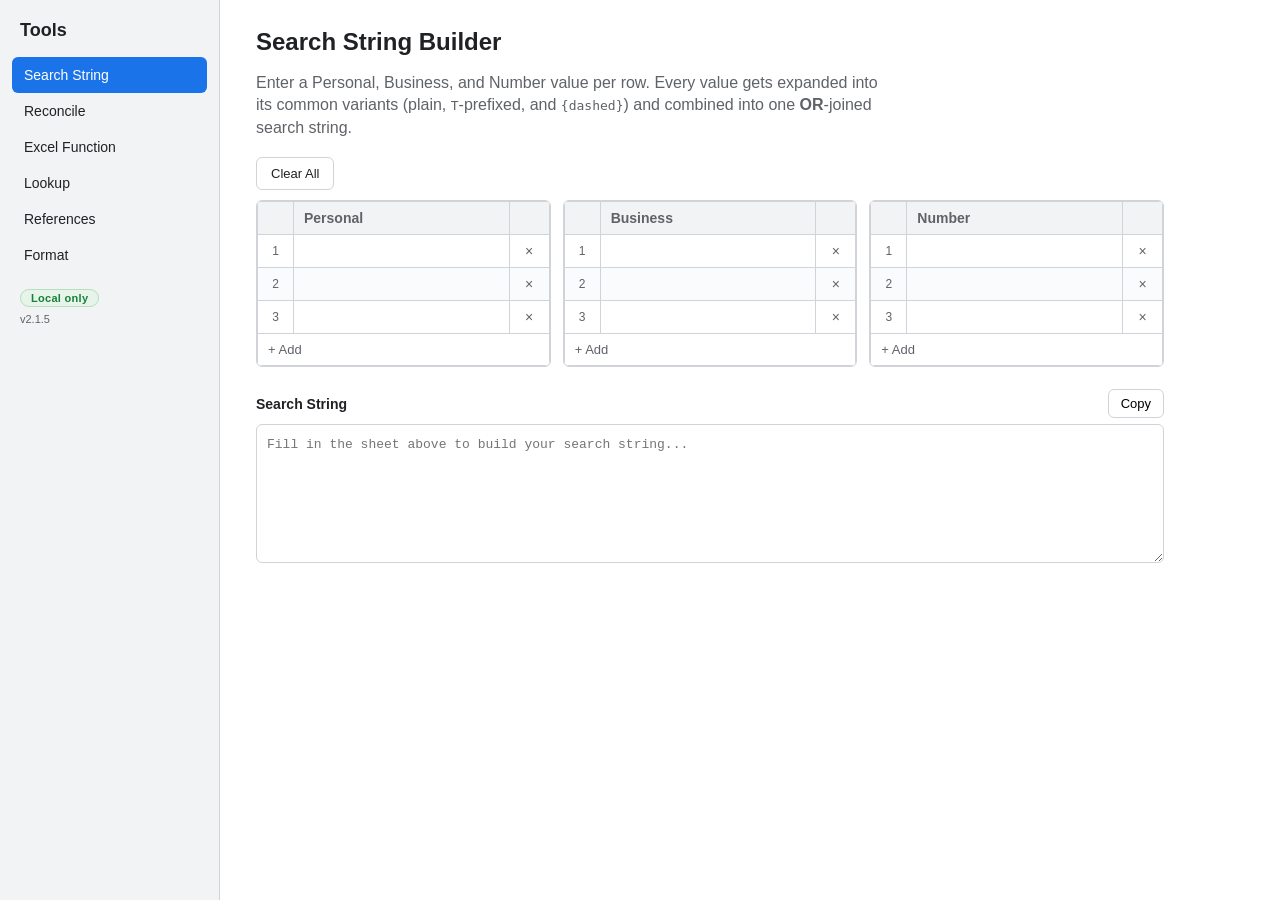
==== index.html @ 8e073d5a "Wheelhouse: build for Python 3.13 (v2.1.5) Bumps the target interpreter and points /py at the py313 " ====
<!doctype html>
<html lang="en">
<head>
  <meta charset="UTF-8" />
  <meta name="viewport" content="width=device-width, initial-scale=1.0" />
  <title>Werk Toolz</title>
  <link rel="stylesheet" href="style.css" />
</head>
<body>
  <div class="app">
    <nav class="sidebar">
      <h1 class="brand">Tools</h1>
      <ul class="tool-list">
        <li><button class="tool-nav-btn active" data-tool="search-string">Search String</button></li>
        <li><button class="tool-nav-btn" data-tool="reconcile">Reconcile</button></li>
        <li><button class="tool-nav-btn" data-tool="excel">Excel Function</button></li>
        <li><button class="tool-nav-btn" data-tool="lookup">Lookup</button></li>
        <li><button class="tool-nav-btn" data-tool="refs">References</button></li>
        <li><button class="tool-nav-btn" data-tool="format">Format</button></li>
      </ul>
      <div class="local-badge">Local only</div>
      <div class="version-label">v2.1.5</div>
    </nav>

    <main class="content">
      <section id="tool-search-string" class="tool-panel active">
        <header class="tool-header">
          <h2>Search String Builder</h2>
          <p class="tool-desc">
            Enter a Personal, Business, and Number value per row. Every value gets expanded
            into its common variants (plain, <code>T</code>-prefixed, and
            <code>{dashed}</code>) and combined into one <strong>OR</strong>-joined search string.
          </p>
        </header>

        <div class="toolbar">
          <button id="clear-rows-btn" type="button" class="secondary">Clear All</button>
        </div>

        <div class="columns-layout">
          <div class="sheet-wrapper">
            <table class="sheet">
              <thead><tr><th class="row-num-col"></th><th>Personal</th><th class="row-action-col"></th></tr></thead>
              <tbody id="col-rows-personal"></tbody>
              <tfoot><tr><td colspan="3" class="col-add-cell"><button class="col-add-btn" data-col="personal" type="button">+ Add</button></td></tr></tfoot>
            </table>
          </div>
          <div class="sheet-wrapper">
            <table class="sheet">
              <thead><tr><th class="row-num-col"></th><th>Business</th><th class="row-action-col"></th></tr></thead>
              <tbody id="col-rows-business"></tbody>
              <tfoot><tr><td colspan="3" class="col-add-cell"><button class="col-add-btn" data-col="business" type="button">+ Add</button></td></tr></tfoot>
            </table>
          </div>
          <div class="sheet-wrapper">
            <table class="sheet">
              <thead><tr><th class="row-num-col"></th><th>Number</th><th class="row-action-col"></th></tr></thead>
              <tbody id="col-rows-number"></tbody>
              <tfoot><tr><td colspan="3" class="col-add-cell"><button class="col-add-btn" data-col="number" type="button">+ Add</button></td></tr></tfoot>
            </table>
          </div>
        </div>

        <div class="output-section">
          <div class="output-header">
            <label for="output-string">Search String</label>
            <button id="copy-btn" type="button">Copy</button>
          </div>
          <textarea id="output-string" readonly rows="6" placeholder="Fill in the sheet above to build your search string..."></textarea>
        </div>
      </section>

      <script>
        // Search String Builder: three editable columns (Personal / Business /
        // Number). Each filled row is expanded into ID variants and joined
        // into one OR search string.
        (function () {
          "use strict";

          const cols = { personal: [], business: [], number: [] };
          let nextId = 1;

          function makeEntry(value) { return { id: nextId++, value: value || "" }; }

          function initCols() {
            cols.personal = [makeEntry(), makeEntry(), makeEntry()];
            cols.business = [makeEntry(), makeEntry(), makeEntry()];
            cols.number   = [makeEntry(), makeEntry(), makeEntry()];
          }

          function digitsOnly(v) { return (v || "").replace(/\D/g, ""); }

          // Personal ID: 9 digits -> 123-45-6789
          function formatPersonal(d) {
            if (d.length !== 9) return null;
            return `${d.slice(0, 3)}-${d.slice(3, 5)}-${d.slice(5)}`;
          }

          // Business ID: 9 digits -> 12-3456789
          function formatBusiness(d) {
            if (d.length !== 9) return null;
            return `${d.slice(0, 2)}-${d.slice(2)}`;
          }

          // Every ID becomes: raw digits, T-prefixed digits, and a {formatted} variant.
          function tinVariants(rawValue, formatter) {
            const raw = (rawValue || "").trim();
            if (!raw) return [];
            const digits = digitsOnly(raw);
            if (!digits) return [raw];
            const variants = [digits, `T${digits}`];
            const formatted = formatter(digits);
            variants.push(formatted ? `{${formatted}}` : `{${digits}}`);
            return variants;
          }

          function numberVariants(rawValue) {
            const raw = (rawValue || "").trim();
            return raw ? [raw] : [];
          }

          const output   = document.getElementById("output-string");
          const copyBtn  = document.getElementById("copy-btn");
          const clearBtn = document.getElementById("clear-rows-btn");

          function buildOutput() {
            const seen = new Set();
            const terms = [];
            const add = (list) => list.forEach((t) => {
              if (!seen.has(t)) { seen.add(t); terms.push(t); }
            });
            cols.personal.forEach((e) => add(tinVariants(e.value, formatPersonal)));
            cols.business.forEach((e) => add(tinVariants(e.value, formatBusiness)));
            cols.number.forEach((e)   => add(numberVariants(e.value)));
            output.value = terms.join(" OR ");
          }

          function renderCol(name) {
            const entries = cols[name];
            const tbody   = document.getElementById(`col-rows-${name}`);
            tbody.innerHTML = "";

            entries.forEach((entry, idx) => {
              const tr = document.createElement("tr");

              const numTd = document.createElement("td");
              numTd.className = "row-num";
              numTd.textContent = idx + 1;
              tr.appendChild(numTd);

              const td = document.createElement("td");
              const input = document.createElement("input");
              input.type = "text";
              input.autocomplete = "off";
              input.spellcheck = false;
              input.value = entry.value;

              input.addEventListener("input", (e) => {
                entry.value = e.target.value;
                buildOutput();
              });

              // Pasting multiple lines fills this row and creates new ones below it.
              input.addEventListener("paste", (e) => {
                const text = (e.clipboardData || window.clipboardData).getData("text");
                const parts = text.split(/\r?\n/);
                while (parts.length > 1 && parts[parts.length - 1].trim() === "") parts.pop();
                if (parts.length <= 1) return;
                e.preventDefault();
                parts.forEach((val, i) => {
                  if (idx + i < entries.length) {
                    entries[idx + i].value = val;
                  } else {
                    entries.push(makeEntry(val));
                  }
                });
                render();
              });

              td.appendChild(input);
              tr.appendChild(td);

              const actionTd = document.createElement("td");
              const del = document.createElement("button");
              del.type = "button";
              del.className = "delete-row-btn";
              del.textContent = "×";
              del.title = "Delete row";
              del.addEventListener("click", () => {
                entries.splice(idx, 1);
                if (entries.length === 0) entries.push(makeEntry());
                render();
              });
              actionTd.appendChild(del);
              tr.appendChild(actionTd);

              tbody.appendChild(tr);
            });
          }

          function render() {
            renderCol("personal");
            renderCol("business");
            renderCol("number");
            buildOutput();
          }

          document.querySelectorAll(".col-add-btn").forEach((btn) => {
            btn.addEventListener("click", () => {
              cols[btn.dataset.col].push(makeEntry());
              render();
            });
          });

          clearBtn.addEventListener("click", () => { initCols(); render(); });

          copyBtn.addEventListener("click", async () => {
            if (!output.value) return;
            try {
              await navigator.clipboard.writeText(output.value);
            } catch {
              output.select();
              document.execCommand("copy");
            }
            copyBtn.textContent = "Copied!";
            copyBtn.classList.add("copied");
            setTimeout(() => {
              copyBtn.textContent = "Copy";
              copyBtn.classList.remove("copied");
            }, 1200);
          });

          initCols();
          render();
        })();
      </script>

      <section id="tool-reconcile" class="tool-panel">
        <header class="tool-header">
          <h2>List Reconciliation</h2>
          <p class="tool-desc">
            Paste two lists (one item per line) and see what's unique to each and what
            they share — the digital version of tying out two reports.
          </p>
        </header>

        <div class="toolbar recon-opts">
          <label><input type="checkbox" id="recon-trim" checked /> Trim spaces</label>
          <label><input type="checkbox" id="recon-ci" /> Ignore case</label>
          <label><input type="checkbox" id="recon-blanks" checked /> Ignore blank lines</label>
        </div>

        <div class="recon-inputs">
          <div class="field">
            <label for="recon-a">List A <span id="recon-a-stat" class="field-stat"></span></label>
            <textarea id="recon-a" class="mono" rows="10" spellcheck="false" placeholder="One item per line..."></textarea>
          </div>
          <div class="field">
            <label for="recon-b">List B <span id="recon-b-stat" class="field-stat"></span></label>
            <textarea id="recon-b" class="mono" rows="10" spellcheck="false" placeholder="One item per line..."></textarea>
          </div>
        </div>

        <div class="recon-results">
          <div class="recon-result">
            <div class="output-header">
              <label for="recon-a-only">In A only <span id="recon-a-only-count" class="count-badge">0</span></label>
              <button class="recon-copy" data-target="recon-a-only" type="button">Copy</button>
            </div>
            <textarea id="recon-a-only" class="mono" readonly rows="8"></textarea>
          </div>
          <div class="recon-result">
            <div class="output-header">
              <label for="recon-both">In both <span id="recon-both-count" class="count-badge">0</span></label>
              <button class="recon-copy" data-target="recon-both" type="button">Copy</button>
            </div>
            <textarea id="recon-both" class="mono" readonly rows="8"></textarea>
          </div>
          <div class="recon-result">
            <div class="output-header">
              <label for="recon-b-only">In B only <span id="recon-b-only-count" class="count-badge">0</span></label>
              <button class="recon-copy" data-target="recon-b-only" type="button">Copy</button>
            </div>
            <textarea id="recon-b-only" class="mono" readonly rows="8"></textarea>
          </div>
        </div>
      </section>

      <script>
        // List Reconciliation: compare two line-based lists.
        (function () {
          "use strict";

          const a = document.getElementById("recon-a");
          const b = document.getElementById("recon-b");
          const trimBox = document.getElementById("recon-trim");
          const ciBox = document.getElementById("recon-ci");
          const blanksBox = document.getElementById("recon-blanks");

          const aOnly = document.getElementById("recon-a-only");
          const bOnly = document.getElementById("recon-b-only");
          const both  = document.getElementById("recon-both");

          // Build a Map of normalized key -> first original value seen.
          function toMap(text) {
            const map = new Map();
            let total = 0;
            text.split(/\r?\n/).forEach(function (line) {
              const orig = trimBox.checked ? line.trim() : line;
              if (blanksBox.checked && orig === "") return;
              total++;
              const key = ciBox.checked ? orig.toLowerCase() : orig;
              if (!map.has(key)) map.set(key, orig);
            });
            return { map: map, total: total };
          }

          function setStat(id, total, unique) {
            document.getElementById(id).textContent =
              total ? "— " + total + " line" + (total === 1 ? "" : "s") +
                      ", " + unique + " unique" : "";
          }

          function run() {
            const A = toMap(a.value);
            const B = toMap(b.value);
            const aList = [], bList = [], bothList = [];
            A.map.forEach(function (orig, key) {
              if (B.map.has(key)) bothList.push(orig); else aList.push(orig);
            });
            B.map.forEach(function (orig, key) {
              if (!A.map.has(key)) bList.push(orig);
            });

            aOnly.value = aList.join("\n");
            bOnly.value = bList.join("\n");
            both.value = bothList.join("\n");
            document.getElementById("recon-a-only-count").textContent = aList.length;
            document.getElementById("recon-b-only-count").textContent = bList.length;
            document.getElementById("recon-both-count").textContent = bothList.length;
            setStat("recon-a-stat", A.total, A.map.size);
            setStat("recon-b-stat", B.total, B.map.size);
          }

          [a, b].forEach((el) => el.addEventListener("input", run));
          [trimBox, ciBox, blanksBox].forEach((el) => el.addEventListener("change", run));

          document.querySelectorAll(".recon-copy").forEach(function (btn) {
            btn.addEventListener("click", async function () {
              const ta = document.getElementById(btn.dataset.target);
              if (!ta.value) return;
              try { await navigator.clipboard.writeText(ta.value); }
              catch { ta.select(); document.execCommand("copy"); }
              btn.textContent = "Copied!";
              btn.classList.add("copied");
              setTimeout(function () {
                btn.textContent = "Copy";
                btn.classList.remove("copied");
              }, 1200);
            });
          });

          run();
        })();
      </script>

      <script>
        // Shared helper used by the Excel Function, Lookup, and References
        // tools below: detect sheet-qualified references (Sheet1!A1:A10) and
        // rewrite them to point at another open workbook via INDIRECT, so the
        // workbook file name can be supplied by string concatenation.
        var ExcelRef = (function () {
          "use strict";

          // A1, $A$1, A1:B10, A:A, 1:1 (with optional $ anchors).
          const RANGE = "(?:\\$?[A-Za-z]{1,3}\\$?[0-9]+(?::\\$?[A-Za-z]{1,3}\\$?[0-9]+)?" +
                        "|\\$?[A-Za-z]{1,3}:\\$?[A-Za-z]{1,3}" +
                        "|\\$?[0-9]+:\\$?[0-9]+)";
          // Sheet1 or 'My Sheet' (apostrophes inside a quoted name are doubled).
          const SHEET = "(?:'(?:[^']|'')+'|[A-Za-z_][A-Za-z0-9_.]*)";
          const REF_RE = new RegExp("(" + SHEET + ")!(" + RANGE + ")", "g");

          // Escape a literal for use inside an Excel double-quoted string.
          function dq(s) { return s.replace(/"/g, '""'); }

          // Split a formula into string-literal and non-string segments so callers
          // never rewrite text that appears inside quotes.
          function splitStrings(f) {
            const parts = [];
            let cur = "", inStr = false, i = 0;
            while (i < f.length) {
              const c = f[i];
              if (inStr) {
                if (c === '"') {
                  if (f[i + 1] === '"') { cur += '""'; i += 2; continue; }
                  cur += '"'; parts.push({ t: cur, s: true }); cur = ""; inStr = false; i++;
                } else { cur += c; i++; }
              } else if (c === '"') {
                if (cur) parts.push({ t: cur, s: false });
                cur = '"'; inStr = true; i++;
              } else { cur += c; i++; }
            }
            if (cur) parts.push({ t: cur, s: inStr });
            return parts;
          }

          // Build the INDIRECT() replacement for one sheet-qualified reference.
          function wrapRef(sheetRaw, rangeRaw, mode, file) {
            let pre, post;
            if (sheetRaw[0] === "'") {
              const inner = sheetRaw.slice(1, -1);
              pre  = "'[";
              post = "]" + inner + "'!" + rangeRaw;
            } else {
              pre  = "[";
              post = "]" + sheetRaw + "!" + rangeRaw;
            }
            if (mode === "literal") {
              return 'INDIRECT("' + dq(pre + file + post) + '")';
            }
            // Cell-reference mode: concatenate the file name in from the cell.
            return 'INDIRECT("' + dq(pre) + '"&' + file + '&"' + dq(post) + '")';
          }

          // Rewrite every sheet-qualified reference in a formula fragment.
          // Returns { out, count }; refs inside quoted strings are untouched.
          function redirect(text, mode, file) {
            let count = 0;
            const out = splitStrings(text).map(function (p) {
              if (p.s) return p.t;
              return p.t.replace(REF_RE, function (m, sheet, range) {
                count++;
                return wrapRef(sheet, range, mode, file);
              });
            }).join("");
            return { out: out, count: count };
          }

          return { redirect: redirect, splitStrings: splitStrings };
        })();
      </script>

      <section id="tool-excel" class="tool-panel">
        <header class="tool-header">
          <h2>Excel Function Builder</h2>
          <p class="tool-desc">
            Paste a normal formula and this rewrites every <strong>sheet-qualified</strong>
            reference (e.g. <code>Sheet1!A1:A10</code>) to point at another <em>open</em>
            workbook using <code>INDIRECT</code>, so the workbook file name can be supplied by
            string concatenation. Bare references like <code>A2</code> are left untouched.
          </p>
        </header>

        <div class="excel-fields">
          <div class="field">
            <label for="excel-input">Formula</label>
            <textarea id="excel-input" rows="4" spellcheck="false"
              placeholder="=VLOOKUP(A2, Sheet1!A:B, 2, FALSE)"></textarea>
          </div>

          <div class="field">
            <label for="excel-file">Target workbook file name</label>
            <input type="text" id="excel-file" autocomplete="off" spellcheck="false" placeholder="$A$1" />
            <div class="excel-mode">
              <label><input type="radio" name="excel-file-mode" value="cell" checked /> Cell reference (a cell that holds the file name)</label>
              <label><input type="radio" name="excel-file-mode" value="literal" /> Literal text (type the file name)</label>
            </div>
            <p class="field-hint" id="excel-hint"></p>
          </div>
        </div>

        <div class="output-section">
          <div class="output-header">
            <label for="excel-output">Converted formula</label>
            <button id="excel-copy-btn" type="button">Copy</button>
          </div>
          <textarea id="excel-output" readonly rows="4" placeholder="Your INDIRECT formula appears here..."></textarea>
          <p class="excel-status" id="excel-status"></p>
        </div>
      </section>

      <script>
        // Excel Function tool: redirect a whole formula to another open workbook.
        (function () {
          "use strict";

          const input      = document.getElementById("excel-input");
          const fileInput  = document.getElementById("excel-file");
          const output     = document.getElementById("excel-output");
          const status     = document.getElementById("excel-status");
          const hint       = document.getElementById("excel-hint");
          const copyBtn    = document.getElementById("excel-copy-btn");
          const modeRadios = document.querySelectorAll('input[name="excel-file-mode"]');

          function currentMode() {
            let m = "cell";
            modeRadios.forEach((r) => { if (r.checked) m = r.value; });
            return m;
          }

          function updateHint(mode) {
            if (mode === "cell") {
              fileInput.placeholder = "$A$1";
              hint.textContent =
                "Enter the cell that holds the workbook name (e.g. $A$1). That cell " +
                "should contain the name as shown in Excel's title bar, e.g. Book1.xlsx. " +
                "The workbook must be open.";
            } else {
              fileInput.placeholder = "Book1.xlsx";
              hint.textContent =
                "Type the workbook name exactly as shown in Excel's title bar, " +
                "e.g. Book1.xlsx. The workbook must be open.";
            }
          }

          function convert() {
            const mode = currentMode();
            const file = fileInput.value.trim();
            updateHint(mode);

            if (!input.value.trim()) {
              output.value = ""; status.textContent = ""; status.className = "excel-status";
              return;
            }
            if (!file) {
              output.value = "";
              status.textContent = mode === "cell"
                ? "Enter the cell that holds the workbook name (e.g. $A$1)."
                : "Enter the workbook file name (e.g. Book1.xlsx).";
              status.className = "excel-status warn";
              return;
            }

            let f = input.value.trim();
            const hadEq = f[0] === "=";
            if (hadEq) f = f.slice(1);

            const res = ExcelRef.redirect(f, mode, file);
            output.value = (hadEq ? "=" : "") + res.out;
            if (res.count === 0) {
              status.textContent =
                "No sheet-qualified references found — nothing to redirect. " +
                "Add a sheet name like Sheet1!A1.";
              status.className = "excel-status warn";
            } else {
              status.textContent =
                "Redirected " + res.count + " reference" + (res.count === 1 ? "" : "s") +
                " to the target workbook.";
              status.className = "excel-status ok";
            }
          }

          input.addEventListener("input", convert);
          fileInput.addEventListener("input", convert);
          modeRadios.forEach((r) => r.addEventListener("change", convert));

          copyBtn.addEventListener("click", async () => {
            if (!output.value) return;
            try { await navigator.clipboard.writeText(output.value); }
            catch { output.select(); document.execCommand("copy"); }
            copyBtn.textContent = "Copied!";
            copyBtn.classList.add("copied");
            setTimeout(() => {
              copyBtn.textContent = "Copy";
              copyBtn.classList.remove("copied");
            }, 1200);
          });

          updateHint(currentMode());
        })();
      </script>

      <section id="tool-lookup" class="tool-panel">
        <header class="tool-header">
          <h2>Lookup Builder</h2>
          <p class="tool-desc">
            Build an <code>XLOOKUP</code> or <code>VLOOKUP</code> from its parts.
            Optionally point the search ranges at another <em>open</em> workbook via
            <code>INDIRECT</code> (same trick as the Excel Function tool).
          </p>
        </header>

        <div class="excel-fields">
          <div class="excel-mode lookup-kind">
            <label><input type="radio" name="lookup-kind" value="xlookup" checked /> XLOOKUP</label>
            <label><input type="radio" name="lookup-kind" value="vlookup" /> VLOOKUP</label>
          </div>

          <div class="field">
            <label for="lk-value">Lookup value</label>
            <input type="text" id="lk-value" class="lk-input" placeholder="A2" spellcheck="false" autocomplete="off" />
          </div>

          <div class="field lk-x">
            <label for="lk-lookup-array">Lookup array (where to search)</label>
            <input type="text" id="lk-lookup-array" class="lk-input" placeholder="Sheet1!A:A" spellcheck="false" autocomplete="off" />
          </div>
          <div class="field lk-x">
            <label for="lk-return-array">Return array (what to return)</label>
            <input type="text" id="lk-return-array" class="lk-input" placeholder="Sheet1!C:C" spellcheck="false" autocomplete="off" />
          </div>
          <div class="field lk-x">
            <label for="lk-notfound">If not found (optional)</label>
            <input type="text" id="lk-notfound" class="lk-input" placeholder="&quot;Not found&quot;" spellcheck="false" autocomplete="off" />
          </div>

          <div class="field lk-v" hidden>
            <label for="lk-table">Table array</label>
            <input type="text" id="lk-table" class="lk-input" placeholder="Sheet1!A:C" spellcheck="false" autocomplete="off" />
          </div>
          <div class="field lk-v" hidden>
            <label for="lk-col">Column index (which column to return)</label>
            <input type="text" id="lk-col" class="lk-input" placeholder="3" spellcheck="false" autocomplete="off" />
          </div>
          <div class="field lk-v" hidden>
            <label class="excel-mode single"><input type="checkbox" id="lk-exact" checked /> Exact match</label>
          </div>

          <div class="field">
            <label class="excel-mode single"><input type="checkbox" id="lk-external" /> Look in another open workbook</label>
            <div id="lk-external-opts" hidden>
              <input type="text" id="lk-file" class="lk-input" placeholder="$A$1" spellcheck="false" autocomplete="off" />
              <div class="excel-mode">
                <label><input type="radio" name="lk-file-mode" value="cell" checked /> Cell reference (holds the file name)</label>
                <label><input type="radio" name="lk-file-mode" value="literal" /> Literal file name</label>
              </div>
              <p class="field-hint">
                Only sheet-qualified ranges (e.g. <code>Sheet1!A:A</code>) get redirected;
                the lookup value stays on the current sheet.
              </p>
            </div>
          </div>
        </div>

        <div class="output-section">
          <div class="output-header">
            <label for="lk-output">Formula</label>
            <button id="lk-copy" type="button">Copy</button>
          </div>
          <textarea id="lk-output" class="mono" readonly rows="3" placeholder="Fill in the fields above..."></textarea>
        </div>
      </section>

      <script>
        // Lookup Builder: assemble an XLOOKUP / VLOOKUP, optionally redirected
        // to another open workbook via the shared ExcelRef helper above.
        (function () {
          "use strict";

          const out = document.getElementById("lk-output");
          const kindRadios = document.querySelectorAll('input[name="lookup-kind"]');
          const modeRadios = document.querySelectorAll('input[name="lk-file-mode"]');
          const extBox     = document.getElementById("lk-external");
          const extOpts    = document.getElementById("lk-external-opts");
          const fileInput  = document.getElementById("lk-file");
          const copyBtn    = document.getElementById("lk-copy");
          const xFields    = document.querySelectorAll(".lk-x");
          const vFields    = document.querySelectorAll(".lk-v");

          function val(id) { return document.getElementById(id).value.trim(); }
          function radioVal(list) {
            let v = null;
            list.forEach((r) => { if (r.checked) v = r.value; });
            return v;
          }

          function redir(ref) {
            if (!extBox.checked) return ref;
            const file = fileInput.value.trim();
            if (!file) return ref;
            return ExcelRef.redirect(ref, radioVal(modeRadios), file).out;
          }

          function build() {
            const kind = radioVal(kindRadios);
            const isX = kind === "xlookup";
            xFields.forEach((el) => { el.hidden = !isX; });
            vFields.forEach((el) => { el.hidden = isX; });
            extOpts.hidden = !extBox.checked;

            const value = val("lk-value");

            if (isX) {
              const la = val("lk-lookup-array");
              const ra = val("lk-return-array");
              const nf = val("lk-notfound");
              if (!value || !la || !ra) { out.value = ""; return; }
              const args = [value, redir(la), redir(ra)];
              if (nf) args.push(nf);
              out.value = "=XLOOKUP(" + args.join(", ") + ")";
            } else {
              const table = val("lk-table");
              const col = val("lk-col");
              const exact = document.getElementById("lk-exact").checked;
              if (!value || !table || !col) { out.value = ""; return; }
              out.value = "=VLOOKUP(" + value + ", " + redir(table) + ", " + col +
                          ", " + (exact ? "FALSE" : "TRUE") + ")";
            }
          }

          document.querySelectorAll(
            "#tool-lookup input[type=text], #tool-lookup input[type=radio], #tool-lookup input[type=checkbox]"
          ).forEach((el) => {
            el.addEventListener("input", build);
            el.addEventListener("change", build);
          });

          copyBtn.addEventListener("click", async () => {
            if (!out.value) return;
            try { await navigator.clipboard.writeText(out.value); }
            catch { out.select(); document.execCommand("copy"); }
            copyBtn.textContent = "Copied!";
            copyBtn.classList.add("copied");
            setTimeout(() => {
              copyBtn.textContent = "Copy";
              copyBtn.classList.remove("copied");
            }, 1200);
          });

          build();
        })();
      </script>

      <section id="tool-refs" class="tool-panel">
        <header class="tool-header">
          <h2>Reference Toolkit</h2>
          <p class="tool-desc">Small helpers for wrangling cell and sheet references.</p>
        </header>

        <article class="note-card">
          <h3>Column letter ↔ number</h3>
          <p class="note-desc">Type a column letter (e.g. <code>AA</code>) or a number (e.g. <code>27</code>) — get the other.</p>
          <div class="inline-field">
            <input type="text" id="col-input" class="lk-input narrow" placeholder="AA or 27" spellcheck="false" autocomplete="off" />
            <span id="col-result" class="inline-result"></span>
          </div>
        </article>

        <article class="note-card">
          <h3>Absolute / relative references</h3>
          <p class="note-desc">
            Paste a formula or range and re-anchor every cell reference with <code>$</code>.
            Text inside quotes is left alone.
          </p>
          <textarea id="anchor-input" class="lk-input mono" rows="2" spellcheck="false" placeholder="=SUM(A1:B10)"></textarea>
          <div class="btn-row">
            <button type="button" class="mini-btn" data-anchor="abs">$A$1 absolute</button>
            <button type="button" class="mini-btn" data-anchor="rel">A1 relative</button>
            <button type="button" class="mini-btn" data-anchor="row">A$1 lock row</button>
            <button type="button" class="mini-btn" data-anchor="col">$A1 lock column</button>
          </div>
          <div class="note-code-wrap">
            <button class="note-copy-btn" type="button">Copy</button>
            <pre class="note-code"><code id="anchor-output"></code></pre>
          </div>
        </article>

        <article class="note-card">
          <h3>Sheet &amp; range reference</h3>
          <p class="note-desc">Combine a sheet name and range, quoting the sheet name automatically when it needs it.</p>
          <div class="inline-field">
            <input type="text" id="sr-sheet" class="lk-input" placeholder="Sheet name" spellcheck="false" autocomplete="off" />
            <span class="inline-sep">!</span>
            <input type="text" id="sr-range" class="lk-input narrow" placeholder="A1:B10" spellcheck="false" autocomplete="off" />
          </div>
          <div class="note-code-wrap">
            <button class="note-copy-btn" type="button">Copy</button>
            <pre class="note-code"><code id="sr-output"></code></pre>
          </div>
        </article>
      </section>

      <script>
        // Reference Toolkit: column letter/number, $ anchoring, sheet!range builder.
        (function () {
          "use strict";

          // --- Column letter <-> number ---
          const colInput = document.getElementById("col-input");
          function colToNum(s) {
            s = s.toUpperCase();
            let n = 0;
            for (const ch of s) {
              if (ch < "A" || ch > "Z") return null;
              n = n * 26 + (ch.charCodeAt(0) - 64);
            }
            return n;
          }
          function numToCol(n) {
            if (!Number.isInteger(n) || n < 1 || n > 16384) return null;
            let s = "";
            while (n > 0) {
              const r = (n - 1) % 26;
              s = String.fromCharCode(65 + r) + s;
              n = Math.floor((n - 1) / 26);
            }
            return s;
          }
          const colResult = document.getElementById("col-result");
          function updateCol() {
            const raw = colInput.value.trim();
            if (!raw) { colResult.textContent = ""; colResult.className = "inline-result"; return; }
            if (/^[0-9]+$/.test(raw)) {
              const c = numToCol(parseInt(raw, 10));
              if (c) { colResult.textContent = "→ column " + c; colResult.className = "inline-result ok"; }
              else { colResult.textContent = "1–16384 only"; colResult.className = "inline-result warn"; }
            } else if (/^[A-Za-z]{1,3}$/.test(raw)) {
              const n = colToNum(raw);
              if (n && n <= 16384) { colResult.textContent = "→ number " + n; colResult.className = "inline-result ok"; }
              else { colResult.textContent = "A–XFD only"; colResult.className = "inline-result warn"; }
            } else {
              colResult.textContent = "Enter a letter (AA) or number (27)";
              colResult.className = "inline-result warn";
            }
          }
          colInput.addEventListener("input", updateCol);

          // --- Absolute / relative anchoring ---
          const anchorInput = document.getElementById("anchor-input");
          const anchorOutput = document.getElementById("anchor-output");
          // A cell reference not embedded in a longer identifier or a function call.
          const CELL_RE = /(?<![A-Za-z0-9_.])(\$?)([A-Za-z]{1,3})(\$?)([0-9]+)(?![A-Za-z0-9_(])/g;
          function anchor(mode) {
            const text = anchorInput.value;
            if (!text.trim()) { anchorOutput.textContent = ""; return; }
            anchorOutput.textContent = ExcelRef.splitStrings(text).map(function (p) {
              if (p.s) return p.t;
              return p.t.replace(CELL_RE, function (m, d1, col, d2, row) {
                const cd = (mode === "abs" || mode === "col") ? "$" : "";
                const rd = (mode === "abs" || mode === "row") ? "$" : "";
                return cd + col + rd + row;
              });
            }).join("");
          }
          document.querySelectorAll("#tool-refs [data-anchor]").forEach(function (btn) {
            btn.addEventListener("click", function () { anchor(btn.dataset.anchor); });
          });
          anchorInput.addEventListener("input", function () {
            if (anchorOutput.textContent) anchorOutput.textContent = "";
          });

          // --- Sheet & range builder ---
          const srSheet = document.getElementById("sr-sheet");
          const srRange = document.getElementById("sr-range");
          const srOutput = document.getElementById("sr-output");
          function needsQuote(name) { return !/^[A-Za-z_][A-Za-z0-9_.]*$/.test(name); }
          function buildSheetRef() {
            const sheet = srSheet.value.trim();
            const range = srRange.value.trim();
            if (!range) { srOutput.textContent = ""; return; }
            if (!sheet) { srOutput.textContent = range; return; }
            const s = needsQuote(sheet) ? "'" + sheet.replace(/'/g, "''") + "'" : sheet;
            srOutput.textContent = s + "!" + range;
          }
          srSheet.addEventListener("input", buildSheetRef);
          srRange.addEventListener("input", buildSheetRef);

          // --- Copy buttons for the code snippets above ---
          document.querySelectorAll("#tool-refs .note-copy-btn").forEach(function (btn) {
            btn.addEventListener("click", async function () {
              const code = btn.parentElement.querySelector("code");
              if (!code || !code.textContent) return;
              try {
                await navigator.clipboard.writeText(code.textContent);
              } catch (e) {
                const range = document.createRange();
                range.selectNodeContents(code);
                const sel = window.getSelection();
                sel.removeAllRanges();
                sel.addRange(range);
                document.execCommand("copy");
                sel.removeAllRanges();
              }
              btn.textContent = "Copied!";
              btn.classList.add("copied");
              setTimeout(function () {
                btn.textContent = "Copy";
                btn.classList.remove("copied");
              }, 1200);
            });
          });
        })();
      </script>

      <section id="tool-format" class="tool-panel">
        <header class="tool-header">
          <h2>Formula Formatter</h2>
          <p class="tool-desc">
            Indent a dense formula so you can read it, or collapse a formatted one back to
            a single line. Everything stays in your browser.
          </p>
        </header>

        <div class="field">
          <label for="fmt-input">Formula</label>
          <textarea id="fmt-input" class="mono" rows="4" spellcheck="false" placeholder="=IF(A1>0,SUM(Sheet1!B1:B10),0)"></textarea>
        </div>

        <div class="btn-row">
          <button type="button" class="mini-btn" id="fmt-pretty">Format</button>
          <button type="button" class="mini-btn" id="fmt-min">Minify</button>
          <label class="field-hint indent-pick">Indent:
            <select id="fmt-indent">
              <option value="2">2 spaces</option>
              <option value="4">4 spaces</option>
              <option value="tab">Tab</option>
            </select>
          </label>
        </div>

        <div class="output-section">
          <div class="output-header">
            <label for="fmt-output">Result</label>
            <button id="fmt-copy" type="button">Copy</button>
          </div>
          <textarea id="fmt-output" class="mono" readonly rows="10" placeholder="Formatted formula appears here..."></textarea>
        </div>
      </section>

      <script>
        // Formula Formatter: pretty-print / minify an Excel formula (string-aware).
        (function () {
          "use strict";

          const input = document.getElementById("fmt-input");
          const output = document.getElementById("fmt-output");
          const indentSel = document.getElementById("fmt-indent");
          const copyBtn = document.getElementById("fmt-copy");

          // Copy a quoted string literal verbatim (handles doubled "" escapes),
          // advancing i past it; returns { s, i }.
          function readString(f, i) {
            let s = f[i]; i++;
            while (i < f.length) {
              s += f[i];
              if (f[i] === '"') {
                if (f[i + 1] === '"') { s += f[i + 1]; i += 2; continue; }
                i++; break;
              }
              i++;
            }
            return { s: s, i: i };
          }

          function unit() {
            const v = indentSel.value;
            return v === "tab" ? "\t" : " ".repeat(parseInt(v, 10));
          }

          function pretty(f) {
            const pad = unit();
            let out = "", depth = 0, i = 0;
            while (i < f.length) {
              const c = f[i];
              if (c === '"') { const r = readString(f, i); out += r.s; i = r.i; continue; }
              if (c === " " || c === "\t" || c === "\n" || c === "\r") { i++; continue; }
              if (c === "(") { out += "(\n" + pad.repeat(depth + 1); depth++; i++; continue; }
              if (c === ",") { out = out.replace(/\s+$/, ""); out += ",\n" + pad.repeat(depth); i++; continue; }
              if (c === ")") {
                depth = Math.max(0, depth - 1);
                out = out.replace(/\s+$/, "");
                out += out.endsWith("(") ? ")" : "\n" + pad.repeat(depth) + ")";
                i++; continue;
              }
              out += c; i++;
            }
            return out;
          }

          function minify(f) {
            let out = "", i = 0;
            while (i < f.length) {
              const c = f[i];
              if (c === '"') { const r = readString(f, i); out += r.s; i = r.i; continue; }
              if (c === " " || c === "\t" || c === "\n" || c === "\r") { i++; continue; }
              out += c; i++;
            }
            return out;
          }

          document.getElementById("fmt-pretty").addEventListener("click", function () {
            output.value = pretty(input.value.trim());
          });
          document.getElementById("fmt-min").addEventListener("click", function () {
            output.value = minify(input.value.trim());
          });
          indentSel.addEventListener("change", function () {
            if (output.value && output.value.indexOf("\n") !== -1) output.value = pretty(input.value.trim());
          });

          copyBtn.addEventListener("click", async () => {
            if (!output.value) return;
            try { await navigator.clipboard.writeText(output.value); }
            catch { output.select(); document.execCommand("copy"); }
            copyBtn.textContent = "Copied!";
            copyBtn.classList.add("copied");
            setTimeout(() => {
              copyBtn.textContent = "Copy";
              copyBtn.classList.remove("copied");
            }, 1200);
          });
        })();
      </script>
    </main>
  </div>

  <script>
    // Sidebar nav: show the clicked tool's panel, hide the rest.
    document.querySelectorAll(".tool-nav-btn").forEach(function (btn) {
      btn.addEventListener("click", function () {
        var tool = btn.dataset.tool;
        document.querySelectorAll(".tool-nav-btn").forEach(function (b) {
          b.classList.toggle("active", b === btn);
        });
        document.querySelectorAll(".tool-panel").forEach(function (p) {
          p.classList.toggle("active", p.id === "tool-" + tool);
        });
      });
    });
  </script>
</body>
</html>
---- style.css ----
:root {
  --border: #d0d3d8;
  --header-bg: #f1f3f5;
  --row-alt: #fafbfc;
  --accent: #1a73e8;
  --accent-dark: #1558b0;
  --text: #202124;
  --muted: #5f6368;
  --danger: #c5221f;
}

* {
  box-sizing: border-box;
}

/* The hidden attribute must win over author display rules (e.g. .field). */
[hidden] {
  display: none !important;
}

body {
  margin: 0;
  font-family: -apple-system, BlinkMacSystemFont, "Segoe UI", Roboto, Helvetica, Arial, sans-serif;
  color: var(--text);
  background: #ffffff;
}

.app {
  display: flex;
  min-height: 100vh;
}

.sidebar {
  width: 220px;
  flex-shrink: 0;
  background: var(--header-bg);
  border-right: 1px solid var(--border);
  padding: 20px 12px;
}

.brand {
  font-size: 18px;
  margin: 0 0 16px 8px;
}

.tool-list {
  list-style: none;
  margin: 0;
  padding: 0;
}

.tool-nav-btn {
  width: 100%;
  text-align: left;
  padding: 10px 12px;
  border: none;
  background: transparent;
  border-radius: 6px;
  font-size: 14px;
  cursor: pointer;
  color: var(--text);
}

.tool-nav-btn:hover {
  background: #e8eaed;
}

.tool-nav-btn.active {
  background: var(--accent);
  color: #fff;
}

.content {
  flex: 1;
  padding: 28px 36px;
  max-width: 980px;
}

.tool-panel {
  display: none;
}

.tool-panel.active {
  display: block;
}

.tool-header h2 {
  margin: 0 0 6px;
}

.tool-desc {
  color: var(--muted);
  max-width: 640px;
  line-height: 1.4;
}

.toolbar {
  display: flex;
  align-items: center;
  gap: 10px;
  margin: 18px 0 10px;
}

.toolbar button {
  padding: 8px 14px;
  border: 1px solid var(--accent);
  background: var(--accent);
  color: #fff;
  border-radius: 6px;
  cursor: pointer;
  font-size: 13px;
}

.toolbar button:hover {
  background: var(--accent-dark);
}

.toolbar button.secondary {
  background: #fff;
  color: var(--text);
  border-color: var(--border);
}

.toolbar button.secondary:hover {
  background: var(--header-bg);
}

.columns-layout {
  display: flex;
  gap: 12px;
  align-items: flex-start;
}

.columns-layout .sheet-wrapper {
  flex: 1;
  min-width: 0;
}

.sheet-wrapper {
  overflow-x: auto;
  border: 1px solid var(--border);
  border-radius: 6px;
}

table.sheet {
  border-collapse: collapse;
  width: 100%;
  font-size: 14px;
}

table.sheet th,
table.sheet td {
  border: 1px solid var(--border);
  padding: 0;
}

table.sheet thead th {
  background: var(--header-bg);
  padding: 8px 10px;
  text-align: left;
  font-weight: 600;
  color: var(--muted);
}

table.sheet .row-num-col  { width: 36px; }
table.sheet .row-action-col { width: 40px; }

table.sheet tbody tr:nth-child(even) { background: var(--row-alt); }

.row-num {
  text-align: center;
  color: var(--muted);
  font-size: 12px;
  user-select: none;
}

table.sheet td input[type="text"] {
  width: 100%;
  border: none;
  padding: 8px 10px;
  font-size: 14px;
  font-family: inherit;
  background: transparent;
  outline-offset: -2px;
}

table.sheet td input[type="text"]:focus {
  outline: 2px solid var(--accent);
  background: #fff;
}

.delete-row-btn {
  width: 100%;
  height: 100%;
  border: none;
  background: transparent;
  color: var(--muted);
  cursor: pointer;
  font-size: 14px;
  padding: 8px;
}

.delete-row-btn:hover {
  color: var(--danger);
  background: #fdecea;
}

.col-add-cell { padding: 0; }

.col-add-btn {
  display: block;
  width: 100%;
  border: none;
  background: transparent;
  padding: 8px 10px;
  font-size: 13px;
  cursor: pointer;
  color: var(--muted);
  text-align: left;
}

.col-add-btn:hover {
  background: var(--header-bg);
  color: var(--text);
}

.output-section {
  margin-top: 22px;
}

.output-header {
  display: flex;
  align-items: center;
  justify-content: space-between;
  margin-bottom: 6px;
}

.output-header label {
  font-weight: 600;
  font-size: 14px;
}

#copy-btn {
  padding: 6px 12px;
  border: 1px solid var(--border);
  background: #fff;
  border-radius: 6px;
  cursor: pointer;
  font-size: 13px;
}

#copy-btn:hover {
  background: var(--header-bg);
}

#copy-btn.copied {
  border-color: #188038;
  color: #188038;
}

#output-string {
  width: 100%;
  font-family: "SFMono-Regular", Consolas, "Liberation Mono", Menlo, monospace;
  font-size: 13px;
  padding: 10px;
  border: 1px solid var(--border);
  border-radius: 6px;
  resize: vertical;
  line-height: 1.5;
}

/* excel function builder */
.excel-fields {
  margin-top: 18px;
  display: flex;
  flex-direction: column;
  gap: 18px;
  max-width: 720px;
}

.field {
  display: flex;
  flex-direction: column;
  gap: 6px;
}

.field > label {
  font-weight: 600;
  font-size: 14px;
}

#excel-input,
#excel-output {
  width: 100%;
  font-family: "SFMono-Regular", Consolas, "Liberation Mono", Menlo, monospace;
  font-size: 13px;
  padding: 10px;
  border: 1px solid var(--border);
  border-radius: 6px;
  resize: vertical;
  line-height: 1.5;
}

#excel-file {
  width: 100%;
  max-width: 320px;
  padding: 8px 10px;
  font-size: 14px;
  font-family: inherit;
  border: 1px solid var(--border);
  border-radius: 6px;
}

#excel-input:focus,
#excel-output:focus,
#excel-file:focus {
  outline: 2px solid var(--accent);
  outline-offset: -1px;
}

.excel-mode {
  display: flex;
  flex-direction: column;
  gap: 4px;
  margin-top: 4px;
  font-size: 13px;
}

.excel-mode label {
  display: flex;
  align-items: center;
  gap: 6px;
  cursor: pointer;
}

.field-hint {
  margin: 2px 0 0;
  font-size: 12px;
  color: var(--muted);
  line-height: 1.4;
}

.excel-status {
  margin: 8px 0 0;
  font-size: 13px;
  min-height: 1em;
}

.excel-status.ok { color: #188038; }
.excel-status.warn { color: #b06000; }

#excel-copy-btn {
  padding: 6px 12px;
  border: 1px solid var(--border);
  background: #fff;
  border-radius: 6px;
  cursor: pointer;
  font-size: 13px;
}

#excel-copy-btn:hover {
  background: var(--header-bg);
}

#excel-copy-btn.copied {
  border-color: #188038;
  color: #188038;
}

/* reference toolkit note cards */
.note-card {
  margin-top: 22px;
  border: 1px solid var(--border);
  border-radius: 8px;
  padding: 16px 18px;
}

.note-card h3 {
  margin: 0 0 6px;
  font-size: 15px;
}

.note-desc {
  margin: 0 0 12px;
  color: var(--muted);
  font-size: 13px;
  line-height: 1.5;
  max-width: 680px;
}

.note-code-wrap {
  position: relative;
}

.note-code {
  margin: 0;
  padding: 14px 16px;
  overflow-x: auto;
  background: #f8f9fa;
  border: 1px solid var(--border);
  border-radius: 6px;
  font-family: "SFMono-Regular", Consolas, "Liberation Mono", Menlo, monospace;
  font-size: 12.5px;
  line-height: 1.6;
  tab-size: 2;
}

.note-code code {
  white-space: pre;
  display: block;
}

.note-copy-btn {
  position: absolute;
  top: 8px;
  right: 8px;
  padding: 4px 12px;
  border: 1px solid var(--border);
  background: #fff;
  border-radius: 5px;
  cursor: pointer;
  font-size: 12px;
  color: var(--muted);
}

.note-copy-btn:hover {
  background: #e8eaed;
  color: var(--text);
}

.note-copy-btn.copied {
  border-color: #188038;
  color: #188038;
}

/* shared: monospace text inputs/areas & compact text inputs */
.mono {
  font-family: "SFMono-Regular", Consolas, "Liberation Mono", Menlo, monospace;
}

.lk-input {
  width: 100%;
  max-width: 420px;
  padding: 8px 10px;
  font-size: 14px;
  font-family: inherit;
  border: 1px solid var(--border);
  border-radius: 6px;
}

textarea.lk-input {
  max-width: 100%;
  resize: vertical;
  font-size: 13px;
  line-height: 1.5;
}

.lk-input.narrow { max-width: 160px; }

.lk-input:focus {
  outline: 2px solid var(--accent);
  outline-offset: -1px;
}

#lk-copy,
#fmt-copy {
  padding: 6px 12px;
  border: 1px solid var(--border);
  background: #fff;
  border-radius: 6px;
  cursor: pointer;
  font-size: 13px;
}

#lk-copy:hover,
#fmt-copy:hover { background: var(--header-bg); }

#lk-copy.copied,
#fmt-copy.copied { border-color: #188038; color: #188038; }

.excel-mode.single { flex-direction: row; }
.lookup-kind { flex-direction: row; gap: 18px; }

#lk-external-opts { margin-top: 8px; }
#lk-external-opts .lk-input { margin-bottom: 8px; }

/* list reconciliation */
.recon-opts label {
  display: flex;
  align-items: center;
  gap: 6px;
  font-size: 13px;
  color: var(--text);
  cursor: pointer;
}

.recon-inputs {
  display: grid;
  grid-template-columns: 1fr 1fr;
  gap: 14px;
  margin-top: 12px;
}

.recon-inputs textarea {
  width: 100%;
  padding: 10px;
  font-size: 13px;
  line-height: 1.5;
  border: 1px solid var(--border);
  border-radius: 6px;
  resize: vertical;
}

.recon-inputs textarea:focus {
  outline: 2px solid var(--accent);
  outline-offset: -1px;
}

.field-stat {
  font-weight: 400;
  font-size: 12px;
  color: var(--muted);
}

.recon-results {
  display: grid;
  grid-template-columns: repeat(3, 1fr);
  gap: 14px;
  margin-top: 18px;
}

.recon-result textarea {
  width: 100%;
  padding: 10px;
  font-size: 13px;
  line-height: 1.5;
  border: 1px solid var(--border);
  border-radius: 6px;
  resize: vertical;
  background: #fafbfc;
}

.recon-result .output-header label {
  display: flex;
  align-items: center;
  gap: 8px;
}

.count-badge {
  display: inline-block;
  min-width: 20px;
  text-align: center;
  font-size: 11px;
  font-weight: 600;
  color: var(--accent);
  background: #e8f0fe;
  border-radius: 20px;
  padding: 1px 8px;
}

.recon-copy {
  padding: 4px 10px;
  border: 1px solid var(--border);
  background: #fff;
  border-radius: 5px;
  cursor: pointer;
  font-size: 12px;
  color: var(--muted);
}

.recon-copy:hover { background: var(--header-bg); color: var(--text); }
.recon-copy.copied { border-color: #188038; color: #188038; }

/* reference toolkit + formatter controls */
.inline-field {
  display: flex;
  align-items: center;
  gap: 8px;
  flex-wrap: wrap;
}

.inline-sep {
  font-family: "SFMono-Regular", Consolas, "Liberation Mono", Menlo, monospace;
  color: var(--muted);
  font-weight: 600;
}

.inline-result {
  font-family: "SFMono-Regular", Consolas, "Liberation Mono", Menlo, monospace;
  font-size: 13px;
  color: var(--muted);
}

.inline-result.ok { color: #188038; }
.inline-result.warn { color: #b06000; }

.btn-row {
  display: flex;
  align-items: center;
  gap: 8px;
  flex-wrap: wrap;
  margin: 10px 0;
}

.mini-btn {
  padding: 6px 12px;
  border: 1px solid var(--border);
  background: #fff;
  border-radius: 6px;
  cursor: pointer;
  font-size: 13px;
  color: var(--text);
}

.mini-btn:hover { background: var(--header-bg); }

.indent-pick {
  display: flex;
  align-items: center;
  gap: 6px;
  margin-left: 6px;
}

.indent-pick select {
  font-size: 12px;
  padding: 3px 6px;
  border: 1px solid var(--border);
  border-radius: 5px;
}

@media (max-width: 720px) {
  .recon-inputs,
  .recon-results {
    grid-template-columns: 1fr;
  }
  .app {
    flex-direction: column;
  }
  .sidebar {
    width: 100%;
    border-right: none;
    border-bottom: 1px solid var(--border);
  }
  .content {
    padding: 20px;
  }
  .columns-layout {
    flex-direction: column;
  }
}

/* version label */
.version-label {
  margin: 6px 0 0 8px;
  font-size: 11px;
  color: var(--muted);
}

/* local-only badge */
.local-badge {
  margin: 16px 0 0 8px;
  display: inline-block;
  font-size: 11px;
  font-weight: 600;
  color: #188038;
  background: #e6f4ea;
  border: 1px solid #b7dfbf;
  border-radius: 20px;
  padding: 2px 10px;
  letter-spacing: 0.3px;
}
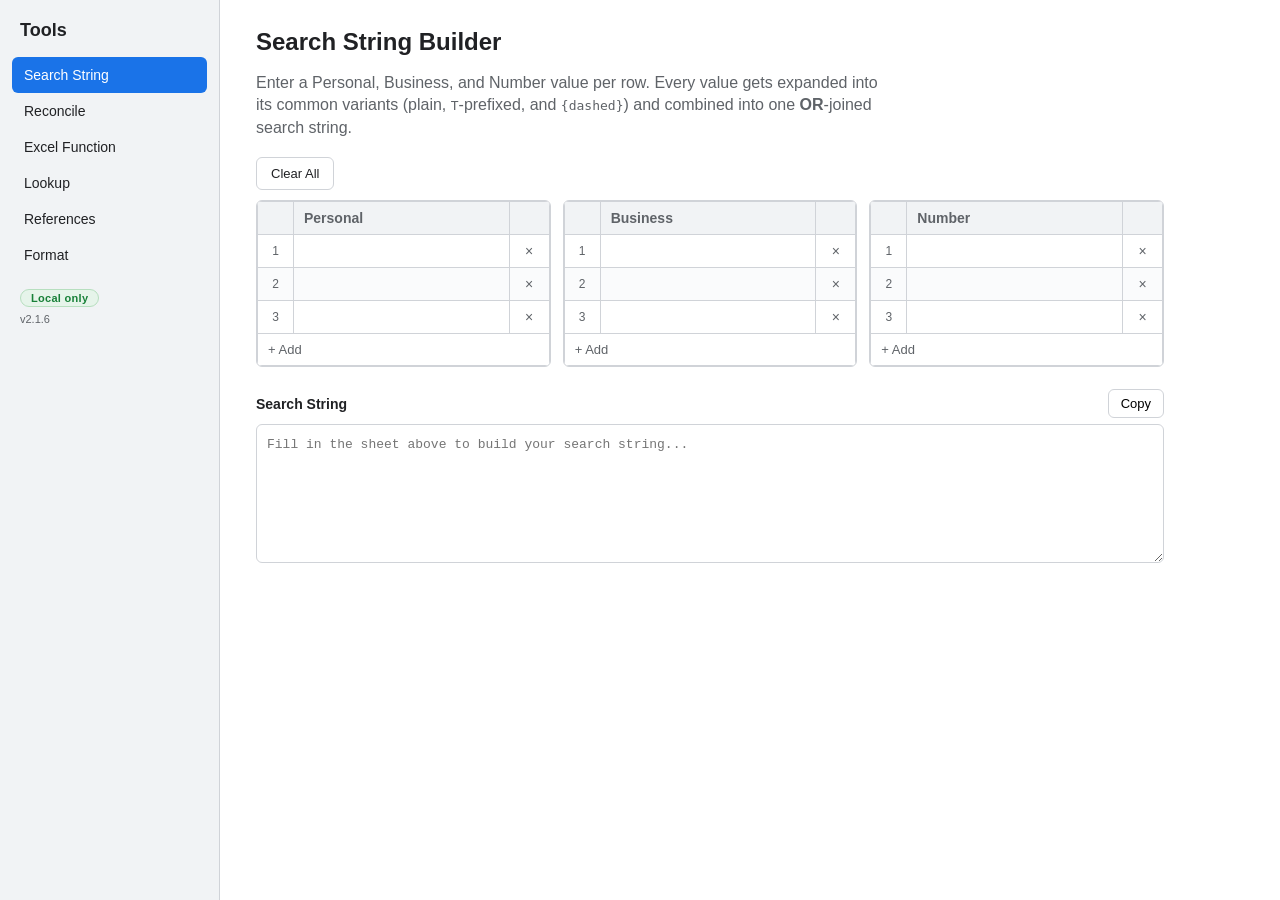
==== commit e6d5afd4: "Wheelhouse: prune release assets the current run did not upload (v2.1.6) Asset names carry the Pytho" ====
--- a/index.html
+++ b/index.html
@@ -19,7 +19,7 @@
         <li><button class="tool-nav-btn" data-tool="format">Format</button></li>
       </ul>
       <div class="local-badge">Local only</div>
-      <div class="version-label">v2.1.5</div>
+      <div class="version-label">v2.1.6</div>
     </nav>
 
     <main class="content">
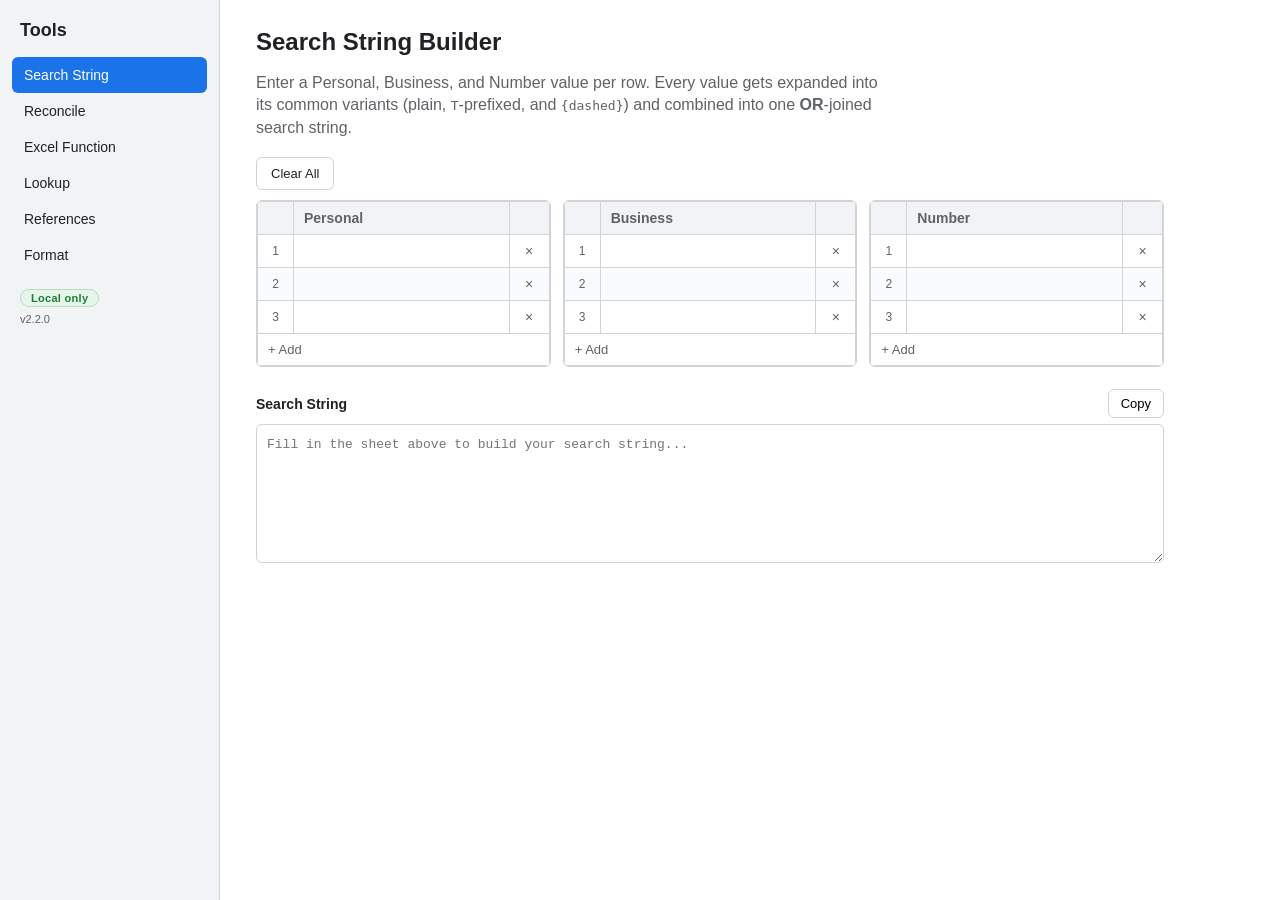
==== commit 14ba527e: "Wheelhouse: drop Playwright and the browser bundling (v2.2.0) Removes playwright from the package li" ====
--- a/index.html
+++ b/index.html
@@ -19,7 +19,7 @@
         <li><button class="tool-nav-btn" data-tool="format">Format</button></li>
       </ul>
       <div class="local-badge">Local only</div>
-      <div class="version-label">v2.1.6</div>
+      <div class="version-label">v2.2.0</div>
     </nav>
 
     <main class="content">
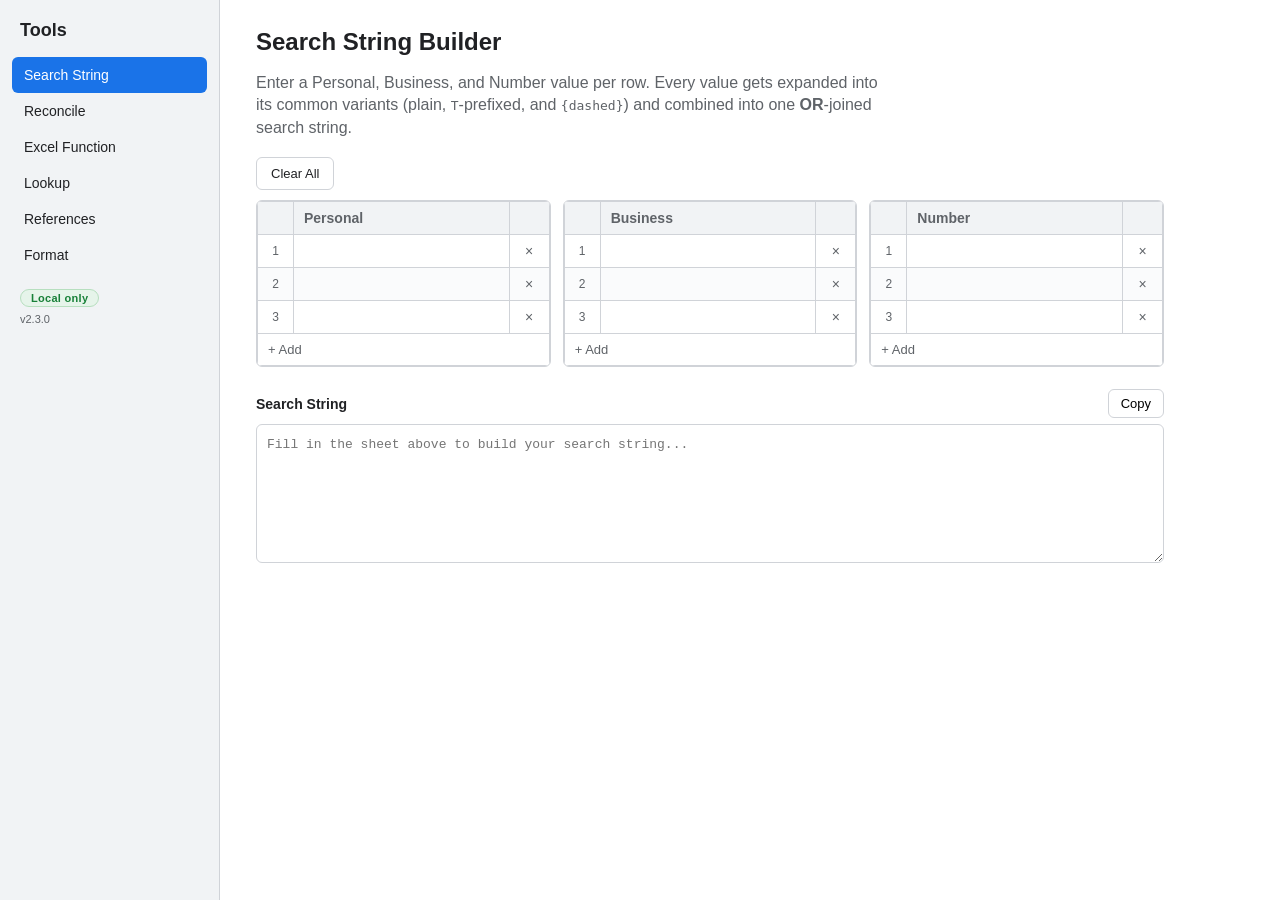
==== commit e8536fe5: "Wheelhouse: add selenium (v2.3.0) Adds selenium to py/requirements.in and a BROWSER AUTOMATION secti" ====
--- a/index.html
+++ b/index.html
@@ -19,7 +19,7 @@
         <li><button class="tool-nav-btn" data-tool="format">Format</button></li>
       </ul>
       <div class="local-badge">Local only</div>
-      <div class="version-label">v2.2.0</div>
+      <div class="version-label">v2.3.0</div>
     </nav>
 
     <main class="content">
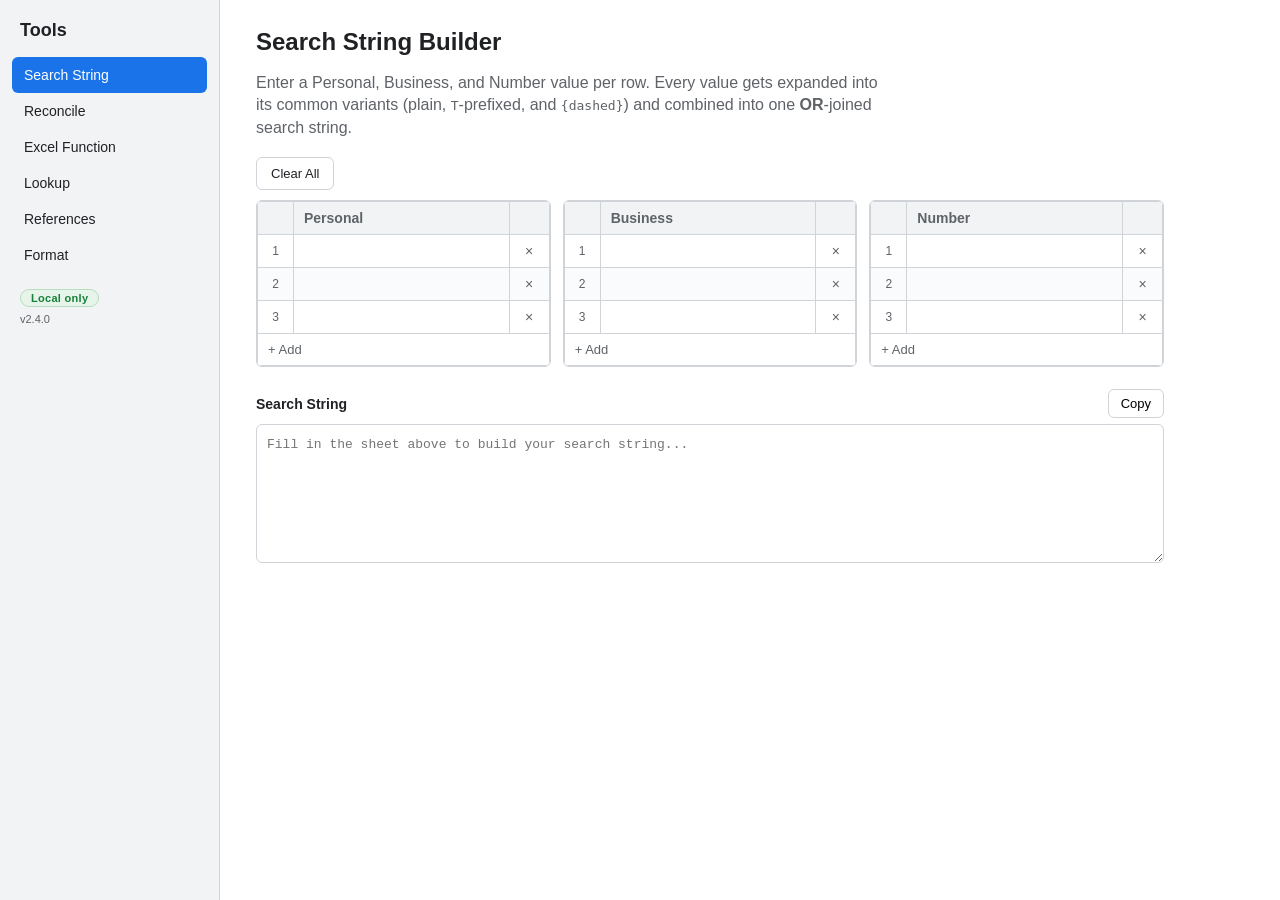
==== commit cb045af8: "Wheelhouse: add PySimpleGUI (v2.4.0) Adds PySimpleGUI to py/requirements.in and a DESKTOP GUI sectio" ====
--- a/index.html
+++ b/index.html
@@ -19,7 +19,7 @@
         <li><button class="tool-nav-btn" data-tool="format">Format</button></li>
       </ul>
       <div class="local-badge">Local only</div>
-      <div class="version-label">v2.3.0</div>
+      <div class="version-label">v2.4.0</div>
     </nav>
 
     <main class="content">
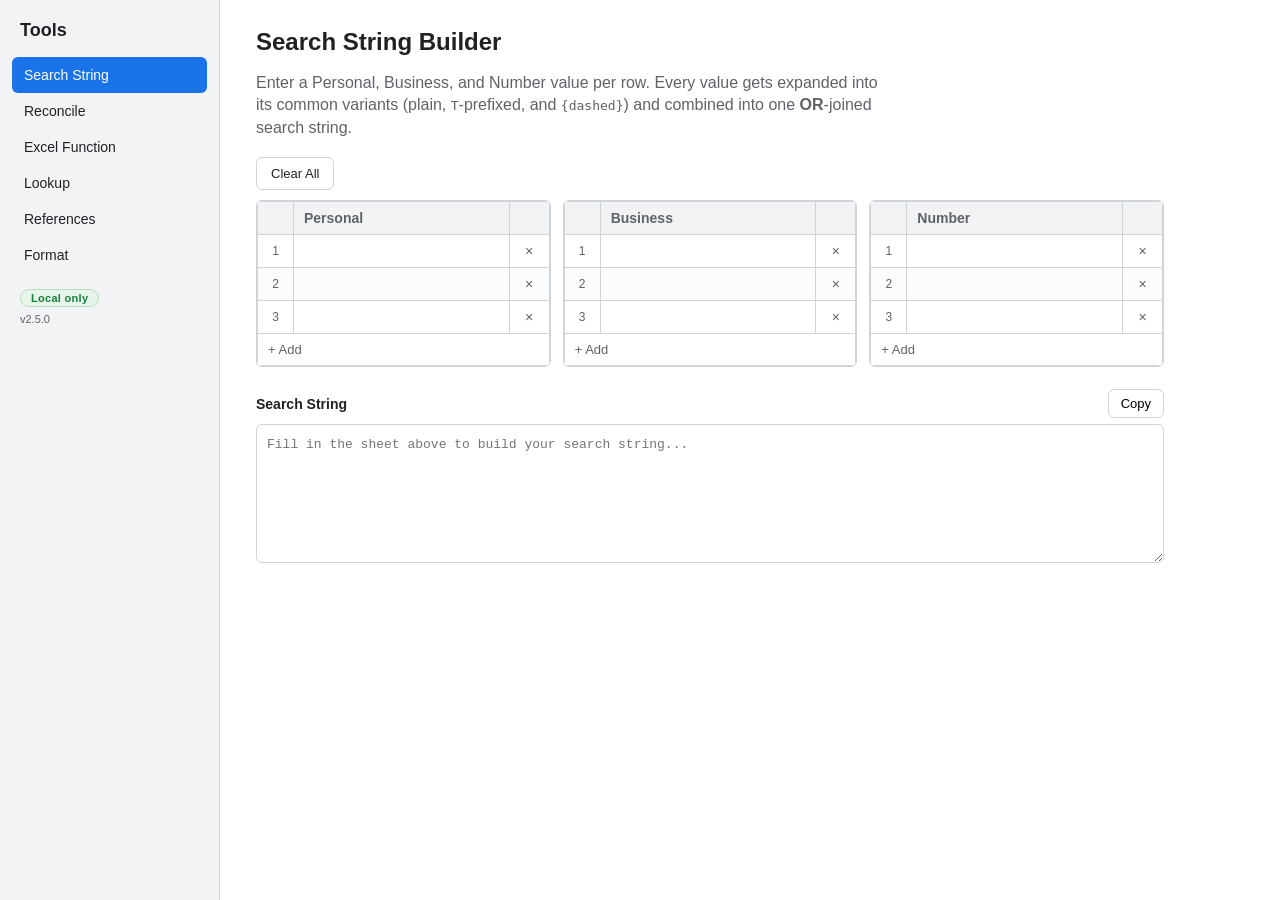
==== commit e71e5505: "Wheelhouse: add dxpdf, img2pdf and pdfservices-sdk (v2.5.0) Adds the three PDF packages to py/requir" ====
--- a/index.html
+++ b/index.html
@@ -19,7 +19,7 @@
         <li><button class="tool-nav-btn" data-tool="format">Format</button></li>
       </ul>
       <div class="local-badge">Local only</div>
-      <div class="version-label">v2.4.0</div>
+      <div class="version-label">v2.5.0</div>
     </nav>
 
     <main class="content">
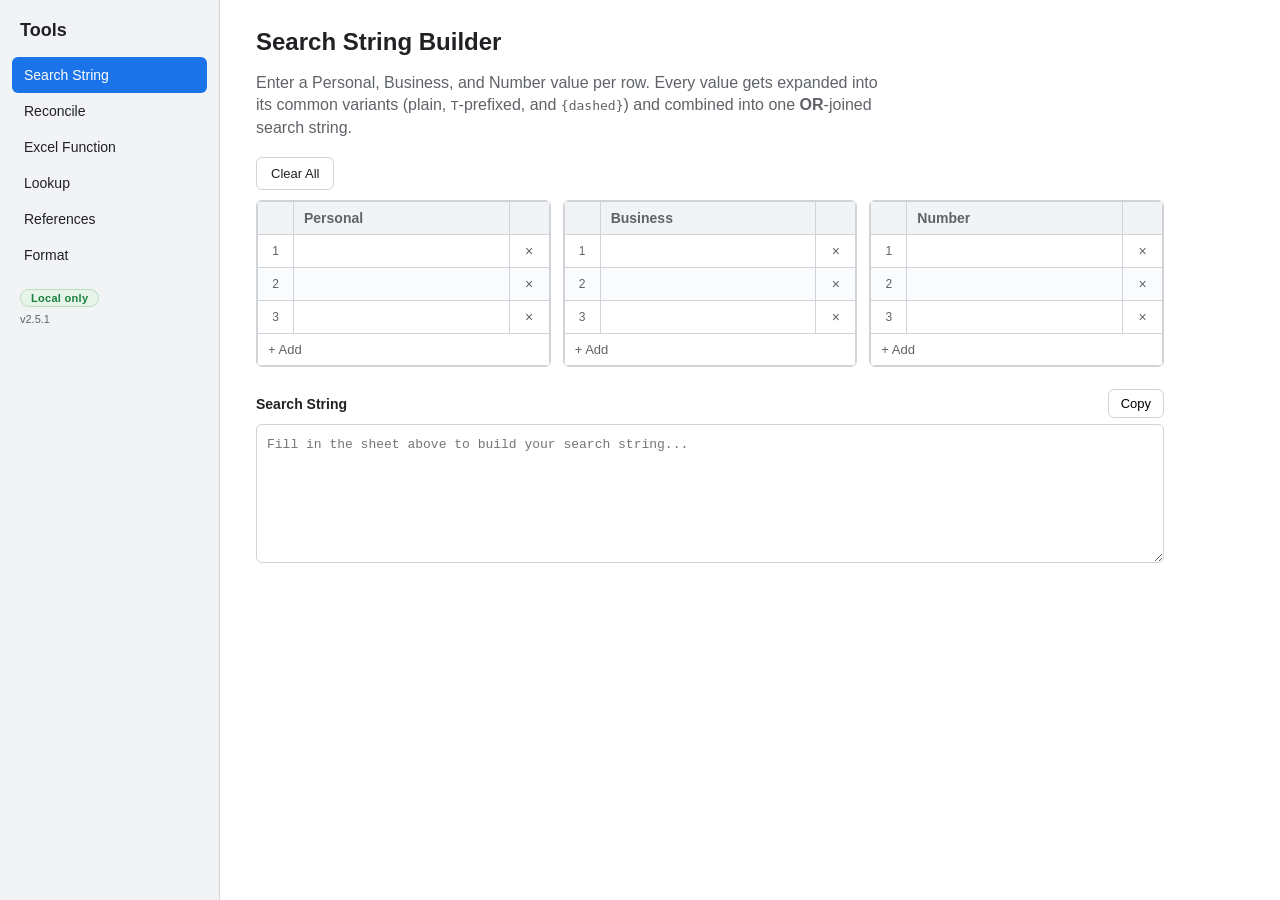
==== commit 7b2510ad: "Add VS Code Jupyter extension recommendations and ipykernel - .vscode/extensions.json recommends ms-" ====
--- a/index.html
+++ b/index.html
@@ -19,7 +19,7 @@
         <li><button class="tool-nav-btn" data-tool="format">Format</button></li>
       </ul>
       <div class="local-badge">Local only</div>
-      <div class="version-label">v2.5.0</div>
+      <div class="version-label">v2.5.1</div>
     </nav>
 
     <main class="content">
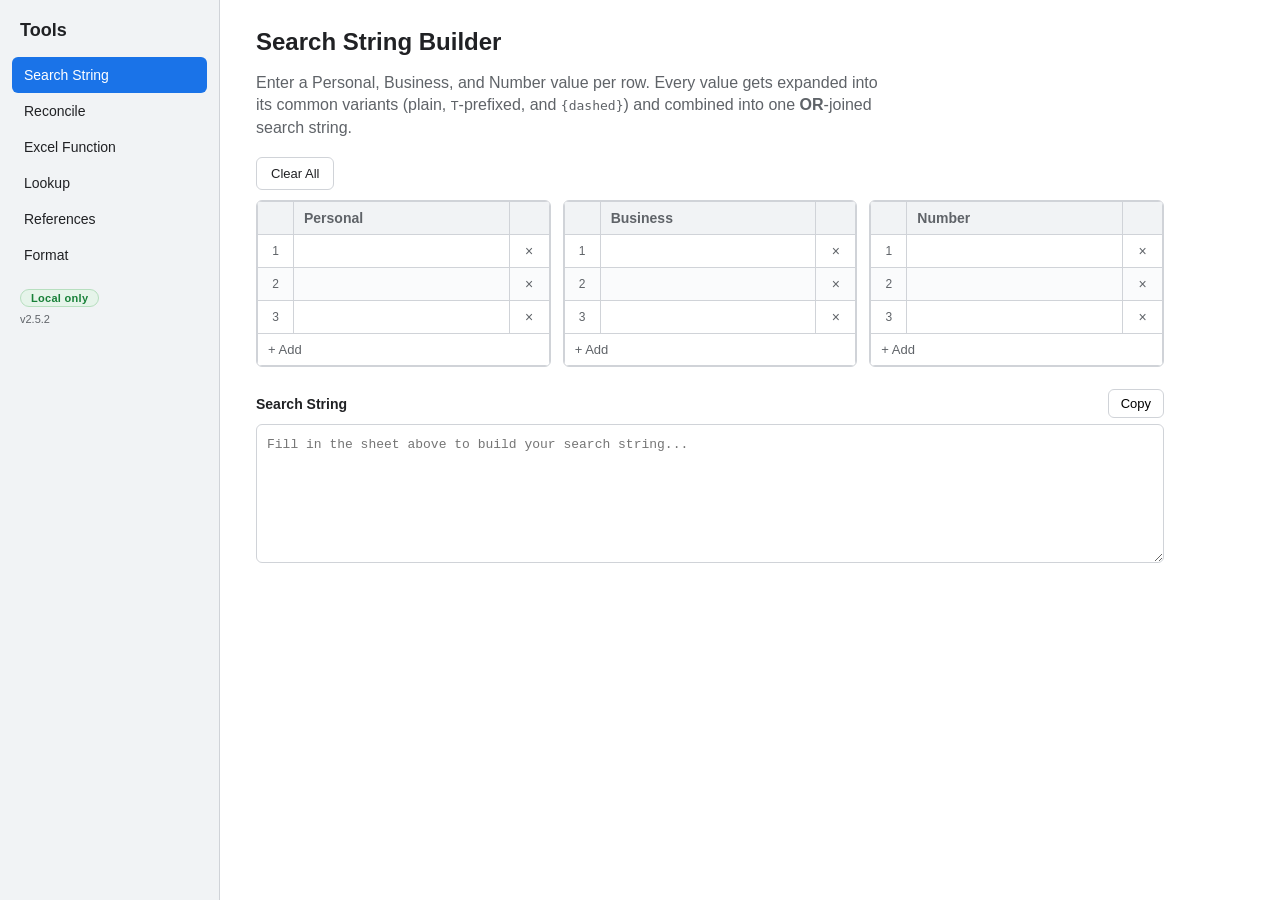
==== commit fc4e1e3a: "Wheelhouse: add matplotlib (v2.5.2) Co-Authored-By: Claude Sonnet 5 <noreply@anthropic.com> Claude-S" ====
--- a/index.html
+++ b/index.html
@@ -19,7 +19,7 @@
         <li><button class="tool-nav-btn" data-tool="format">Format</button></li>
       </ul>
       <div class="local-badge">Local only</div>
-      <div class="version-label">v2.5.1</div>
+      <div class="version-label">v2.5.2</div>
     </nav>
 
     <main class="content">
